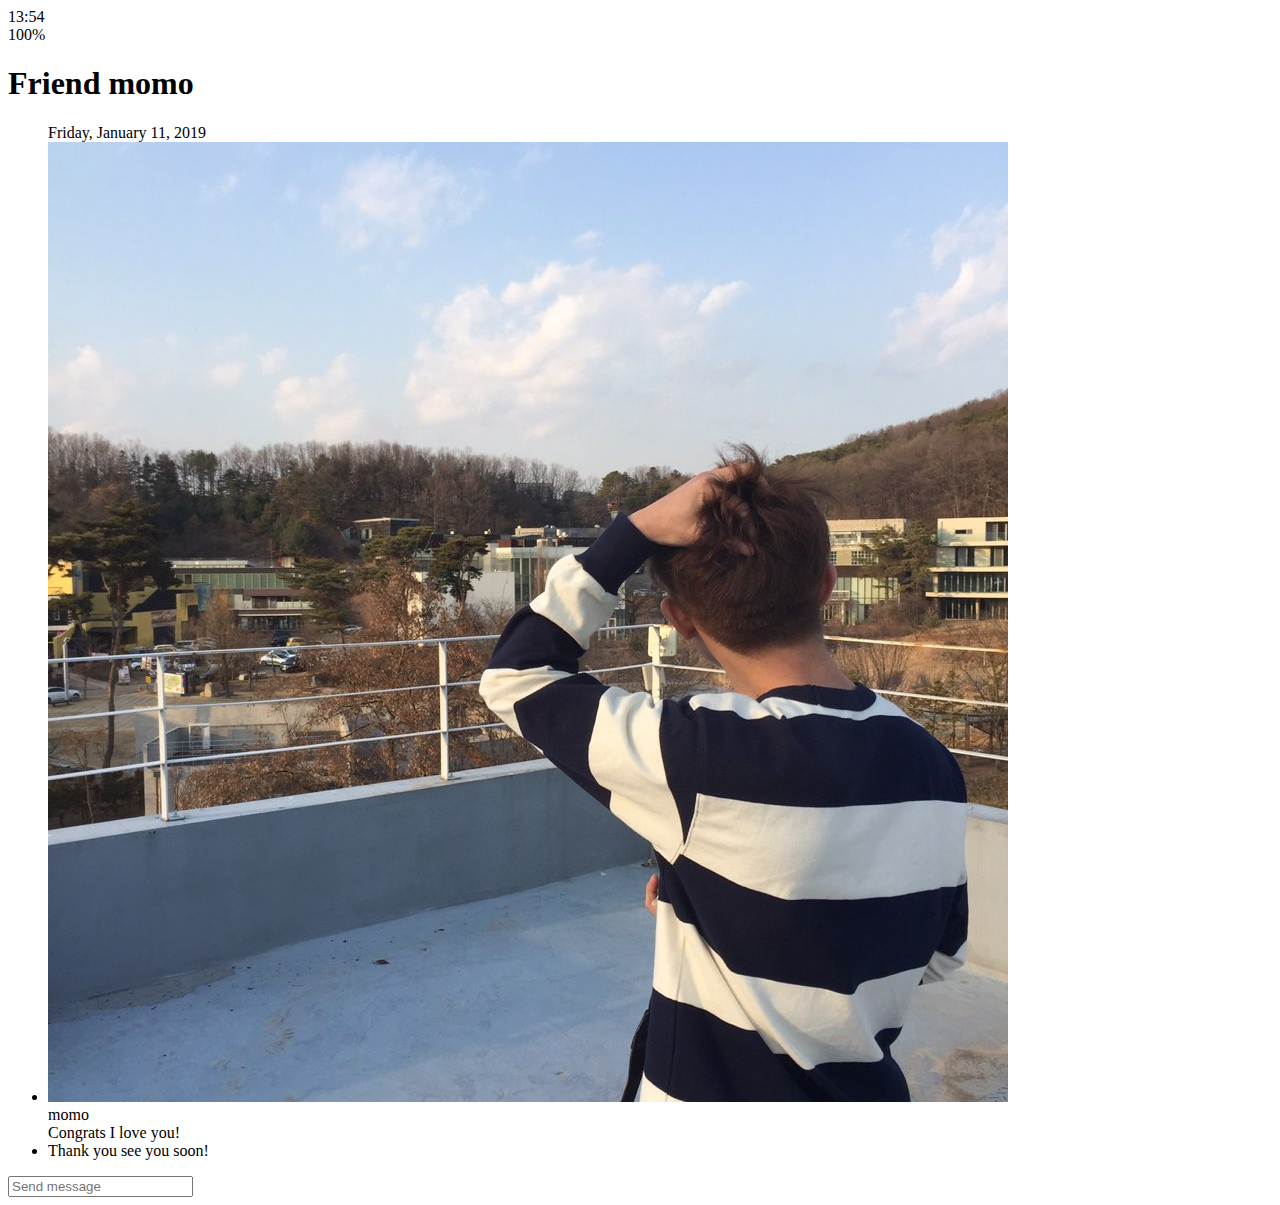
==== chat.html @ 6e22f720 "Finished html .." ====
<!DOCTYPE html>
<html lang="en">
  <head>
    <meta charset="UTF-8" />
    <meta name="viewport" content="width=device-width, initial-scale=1.0" />
    <meta http-equiv="X-UA-Compatible" content="ie=edge" />
    <link
      rel="stylesheet"
      href="https://use.fontawesome.com/releases/v5.8.1/css/all.css"
      integrity="sha384-50oBUHEmvpQ+1lW4y57PTFmhCaXp0ML5d60M1M7uH2+nqUivzIebhndOJK28anvf"
      crossorigin="anonymous"
    />
    <title>Chat | Kakao Clone</title>
  </head>
  <body>
    <div class="status-bar">
      <div class="status-bar__column">
        <span class="status-bar__clock">
          13:54
        </span>
      </div>
      <div class="status-bar__column">
        <i class="far fa-clock"></i>
        <i class="fas fa-volume-mute"></i>
        <i class="fas fa-wifi"></i>
        <span class="status-bar__battery-level">100%</span>
        <i class="fas fa-battery-full"></i>
      </div>
    </div>
    <header class="header">
      <div class="header__header-column">
        <a href="index.html" class="header__back-btn">
          <i class="fas fa-arrow-left fa-2x"></i>
        </a>
        <h1 class="header__title">Friend momo</h1>
      </div>
      <div class="header__header-column">
        <span class="header__icon">
          <i class="fas fa-search"></i>
        </span>
        <div class="header__icon">
          <i class="fas fa-bars"> </i>
        </div>
      </div>
    </header>
    <main class="chat">
      <ul class="chat__message">
        <span class="chat__timestamp">
          Friday, January 11, 2019
        </span>
        <li class="incoming-message message">
          <img src="images/avatar.jpeg" class="g-avatar message__avatar" />
          <div class="message__content">
            <span class="message__author">
              momo
            </span>
            <div class="message__bubble">
              Congrats I love you!
            </div>
          </div>
          <span class="message__timestamp"> </span>
        </li>
        <li class="incoming-message message">
          <span class="message__timestamp"> </span>
          <div class="message__content">
            <div class="message__bubble">
              Thank you see you soon!
            </div>
          </div>
        </li>
      </ul>
    </main>
    <div class="chat__write">
      <div class="chat__write-column">
        <i class="far fa-plus-square"></i>
      </div>
      <div class="chat__write-column">
        <input
          type="text"
          placeholder="Send message"
          class="chat__write-input"
        />
      </div>
      <div class="chat__write-column">
        <span class="chat__write-icon">
          <i class="far fa-smile-wink"></i>
        </span>
        <span class="chat__write-icon">
          <i class="fas fa-microphone"> </i>
        </span>
      </div>
    </div>
  </body>
</html>
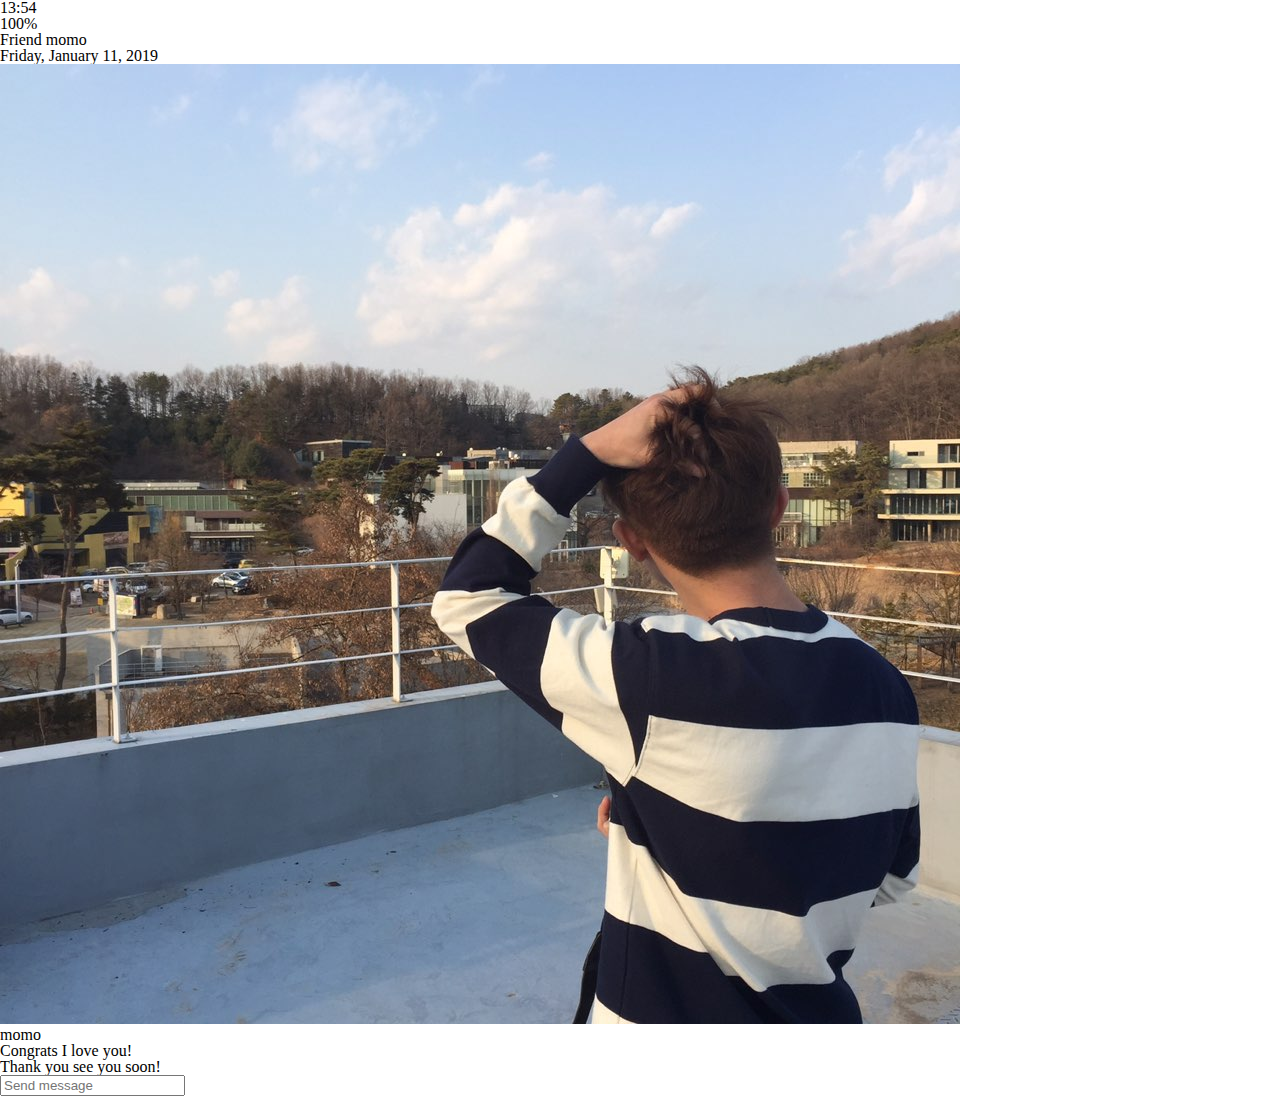
==== commit c42fc8f5: "set reset.css" ====
--- a/chat.html
+++ b/chat.html
@@ -10,6 +10,7 @@
       integrity="sha384-50oBUHEmvpQ+1lW4y57PTFmhCaXp0ML5d60M1M7uH2+nqUivzIebhndOJK28anvf"
       crossorigin="anonymous"
     />
+    <link rel="stylesheet" href="css/styles.css" />
     <title>Chat | Kakao Clone</title>
   </head>
   <body>
--- a/css/styles.css
+++ b/css/styles.css
@@ -0,0 +1 @@
+@import "reset.css";
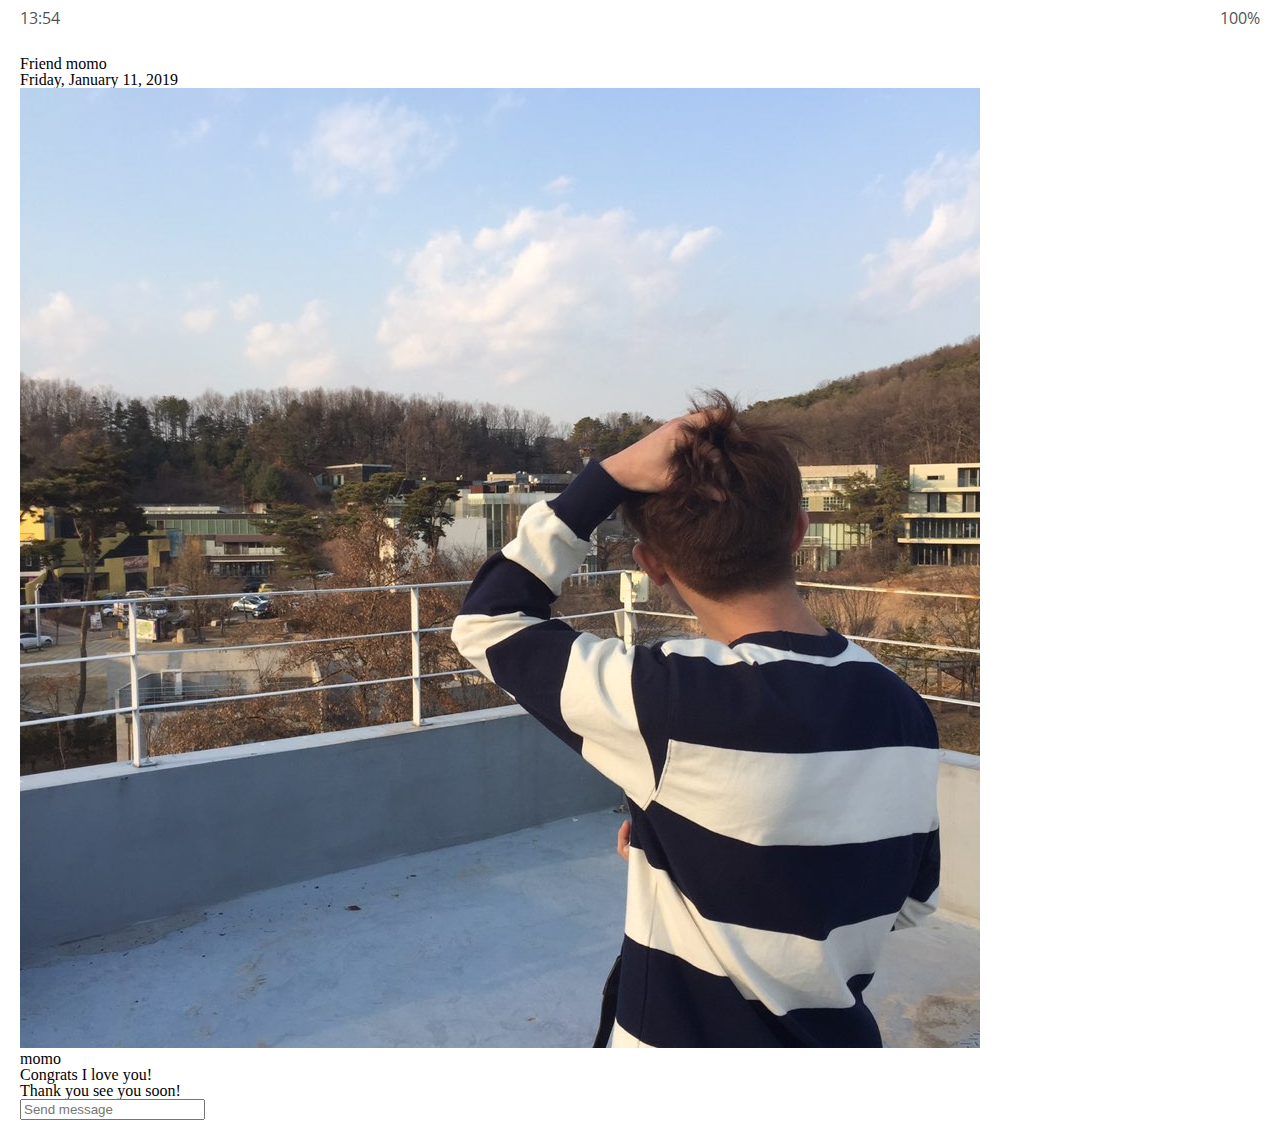
==== commit 18236760: "class:status-bar set css --ing" ====
--- a/chat.html
+++ b/chat.html
@@ -21,7 +21,7 @@
         </span>
       </div>
       <div class="status-bar__column">
-        <i class="far fa-clock"></i>
+        <i class="fas fa-clock"></i>
         <i class="fas fa-volume-mute"></i>
         <i class="fas fa-wifi"></i>
         <span class="status-bar__battery-level">100%</span>
--- a/css/styles.css
+++ b/css/styles.css
@@ -1 +1,8 @@
+@import url("https://fonts.googleapis.com/css?family=Open+Sans:400,700");
 @import "reset.css";
+@import "status-bar.css";
+body {
+  background-color: white;
+  padding: 10px 20px;
+  color: #020202;
+}
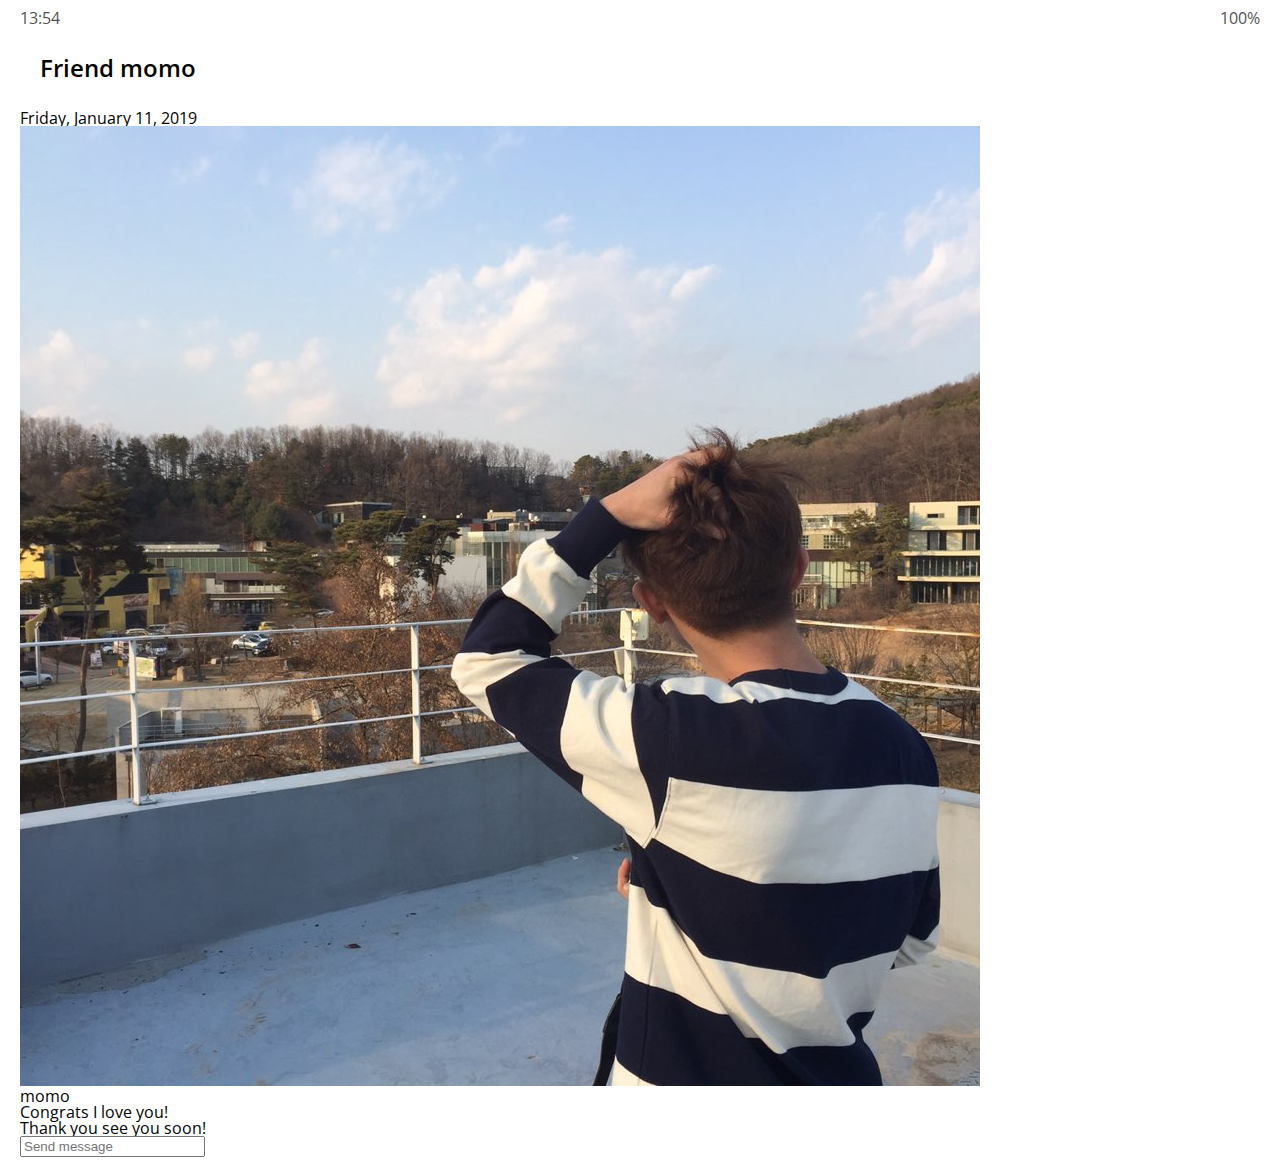
==== commit 7ac96889: "header set css" ====
--- a/chat.html
+++ b/chat.html
@@ -31,7 +31,7 @@
     <header class="header">
       <div class="header__header-column">
         <a href="index.html" class="header__back-btn">
-          <i class="fas fa-arrow-left fa-2x"></i>
+          <i class="fas fa-arrow-left"></i>
         </a>
         <h1 class="header__title">Friend momo</h1>
       </div>
@@ -39,9 +39,9 @@
         <span class="header__icon">
           <i class="fas fa-search"></i>
         </span>
-        <div class="header__icon">
+        <span class="header__icon">
           <i class="fas fa-bars"> </i>
-        </div>
+        </span>
       </div>
     </header>
     <main class="chat">
--- a/css/styles.css
+++ b/css/styles.css
@@ -1,8 +1,16 @@
-@import url("https://fonts.googleapis.com/css?family=Open+Sans:400,700");
+@import url("https://fonts.googleapis.com/css?family=Open+Sans:400,600");
 @import "reset.css";
 @import "status-bar.css";
+@import "header.css";
+
 body {
   background-color: white;
   padding: 10px 20px;
   color: #020202;
+  font-family: "Open Sans", -apple-system, BlinkMacSystemFont, "Segoe UI",
+    Roboto, Oxygen, Ubuntu, Cantarell, "Open Sans", "Helvetica Neue", sans-serif;
 }
+
+a {
+  color: inherit;
+}
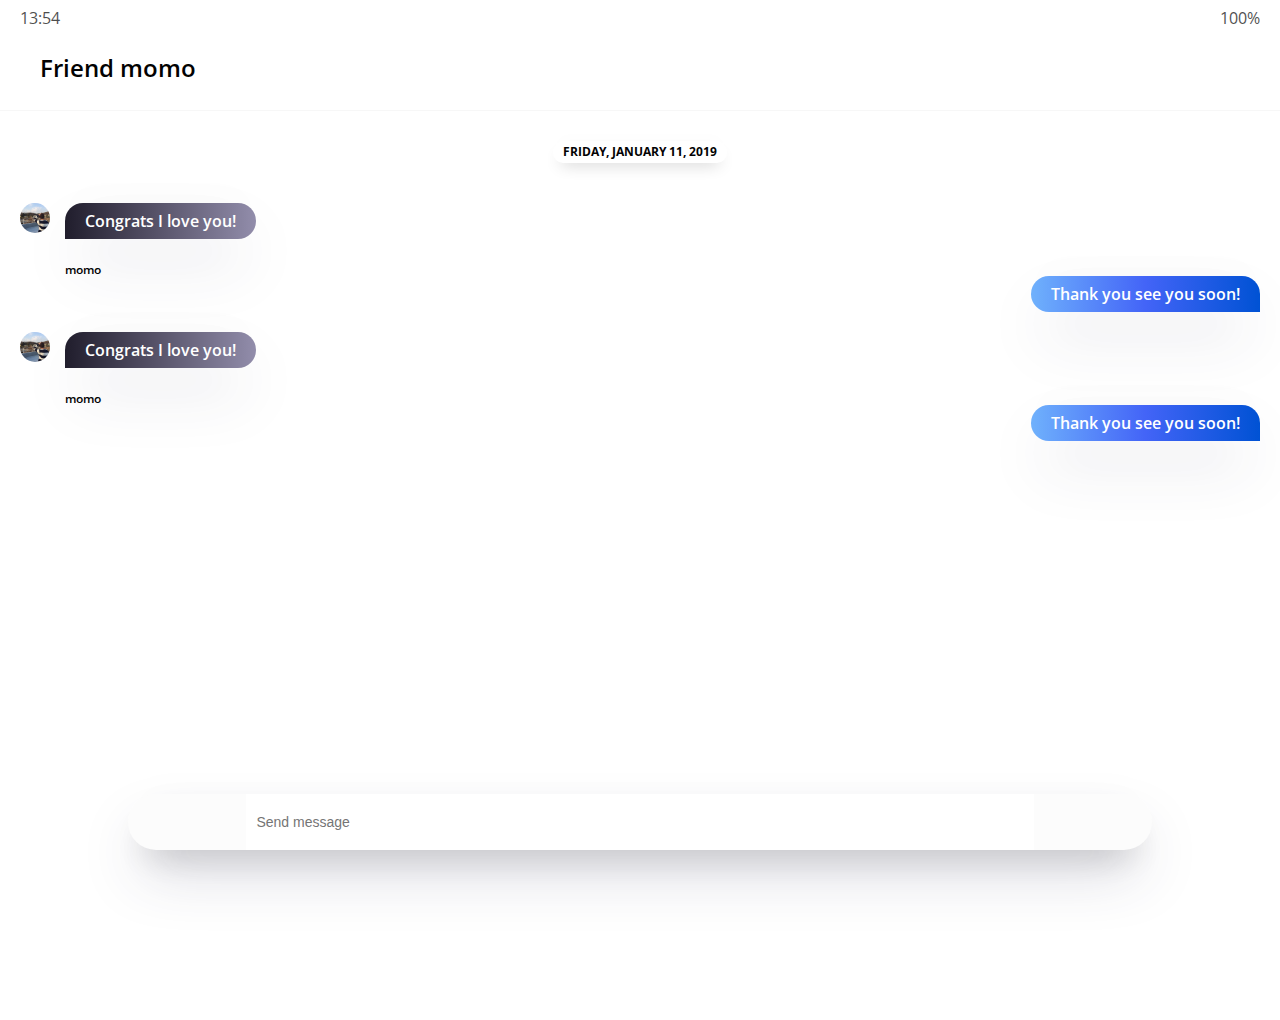
==== commit 256d24a5: "Chat Screen is done && debug" ====
--- a/chat.html
+++ b/chat.html
@@ -13,7 +13,7 @@
     <link rel="stylesheet" href="css/styles.css" />
     <title>Chat | Kakao Clone</title>
   </head>
-  <body>
+  <body class="chats-body">
     <div class="status-bar">
       <div class="status-bar__column">
         <span class="status-bar__clock">
@@ -44,29 +44,41 @@
         </span>
       </div>
     </header>
-    <main class="chat">
-      <ul class="chat__message">
-        <span class="chat__timestamp">
-          Friday, January 11, 2019
-        </span>
+    <main class="chat-screen">
+      <ul class="chat__messages">
+        <span class="chat__timestamp">Friday, January 11, 2019 </span>
         <li class="incoming-message message">
           <img src="images/avatar.jpeg" class="g-avatar message__avatar" />
           <div class="message__content">
+            <span class="message__bubble">
+              Congrats I love you!
+            </span>
             <span class="message__author">
               momo
             </span>
-            <div class="message__bubble">
-              Congrats I love you!
-            </div>
           </div>
-          <span class="message__timestamp"> </span>
+        </li>
+        <li class="sent-message message">
+          <div class="message-content">
+            <span class="message__bubble">
+              Thank you see you soon!
+            </span>
+          </div>
         </li>
         <li class="incoming-message message">
-          <span class="message__timestamp"> </span>
-          <div class="message__content">
-            <div class="message__bubble">
+          <img src="images/avatar.jpeg" class="m-avatar message__avatar" />
+          <div class="message-content">
+            <span class="message__bubble">
+              Congrats I love you!
+            </span>
+            <span class="message__author">momo</span>
+          </div>
+        </li>
+        <li class="sent-message message">
+          <div class="message-content">
+            <span class="message__bubble">
               Thank you see you soon!
-            </div>
+            </span>
           </div>
         </li>
       </ul>
--- a/css/styles.css
+++ b/css/styles.css
@@ -1,7 +1,14 @@
-@import url("https://fonts.googleapis.com/css?family=Open+Sans:400,600");
+@import url("https://fonts.googleapis.com/css?family=Open+Sans:400,300,600");
 @import "reset.css";
 @import "status-bar.css";
 @import "header.css";
+@import "nav-bar.css";
+@import "friend.css";
+@import "friends.css";
+@import "find.css";
+@import "more.css";
+@import "settings.css";
+@import "chat.css";
 
 body {
   background-color: white;
@@ -10,7 +17,11 @@
   font-family: "Open Sans", -apple-system, BlinkMacSystemFont, "Segoe UI",
     Roboto, Oxygen, Ubuntu, Cantarell, "Open Sans", "Helvetica Neue", sans-serif;
 }
+* {
+  box-sizing: border-box;
+}
 
 a {
   color: inherit;
+  text-decoration: none;
 }
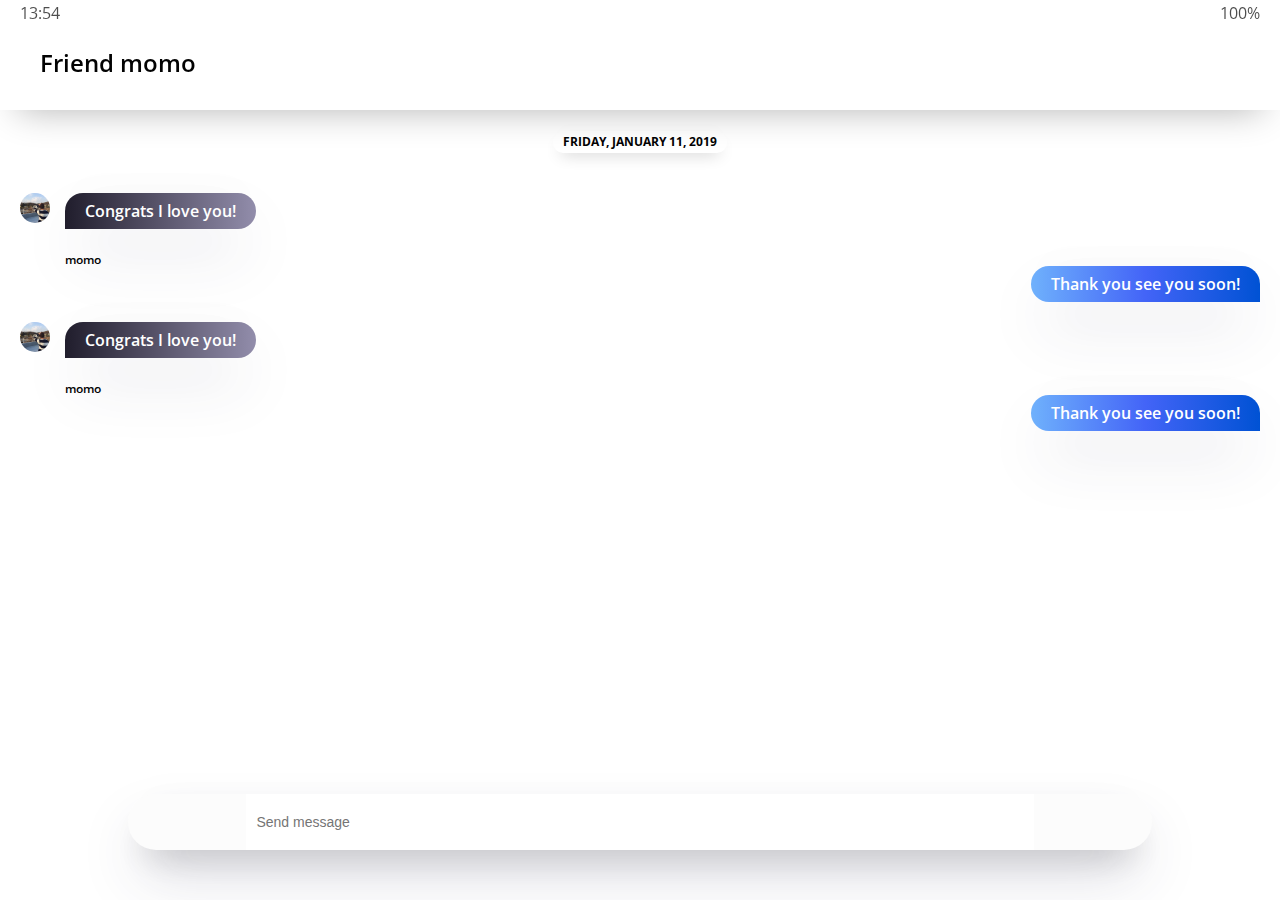
==== commit 4cc27563: "Fixed Header" ====
--- a/chat.html
+++ b/chat.html
@@ -14,36 +14,38 @@
     <title>Chat | Kakao Clone</title>
   </head>
   <body class="chats-body">
-    <div class="status-bar">
-      <div class="status-bar__column">
-        <span class="status-bar__clock">
-          13:54
-        </span>
+    <div class="header-wrapper">
+      <div class="status-bar">
+        <div class="status-bar__column">
+          <span class="status-bar__clock">
+            13:54
+          </span>
+        </div>
+        <div class="status-bar__column">
+          <i class="fas fa-clock"></i>
+          <i class="fas fa-volume-mute"></i>
+          <i class="fas fa-wifi"></i>
+          <span class="status-bar__battery-level">100%</span>
+          <i class="fas fa-battery-full"></i>
+        </div>
       </div>
-      <div class="status-bar__column">
-        <i class="fas fa-clock"></i>
-        <i class="fas fa-volume-mute"></i>
-        <i class="fas fa-wifi"></i>
-        <span class="status-bar__battery-level">100%</span>
-        <i class="fas fa-battery-full"></i>
-      </div>
+      <header class="header">
+        <div class="header__header-column">
+          <a href="index.html" class="header__back-btn">
+            <i class="fas fa-arrow-left"></i>
+          </a>
+          <h1 class="header__title">Friend momo</h1>
+        </div>
+        <div class="header__header-column">
+          <span class="header__icon">
+            <i class="fas fa-search"></i>
+          </span>
+          <span class="header__icon">
+            <i class="fas fa-bars"> </i>
+          </span>
+        </div>
+      </header>
     </div>
-    <header class="header">
-      <div class="header__header-column">
-        <a href="index.html" class="header__back-btn">
-          <i class="fas fa-arrow-left"></i>
-        </a>
-        <h1 class="header__title">Friend momo</h1>
-      </div>
-      <div class="header__header-column">
-        <span class="header__icon">
-          <i class="fas fa-search"></i>
-        </span>
-        <span class="header__icon">
-          <i class="fas fa-bars"> </i>
-        </span>
-      </div>
-    </header>
     <main class="chat-screen">
       <ul class="chat__messages">
         <span class="chat__timestamp">Friday, January 11, 2019 </span>
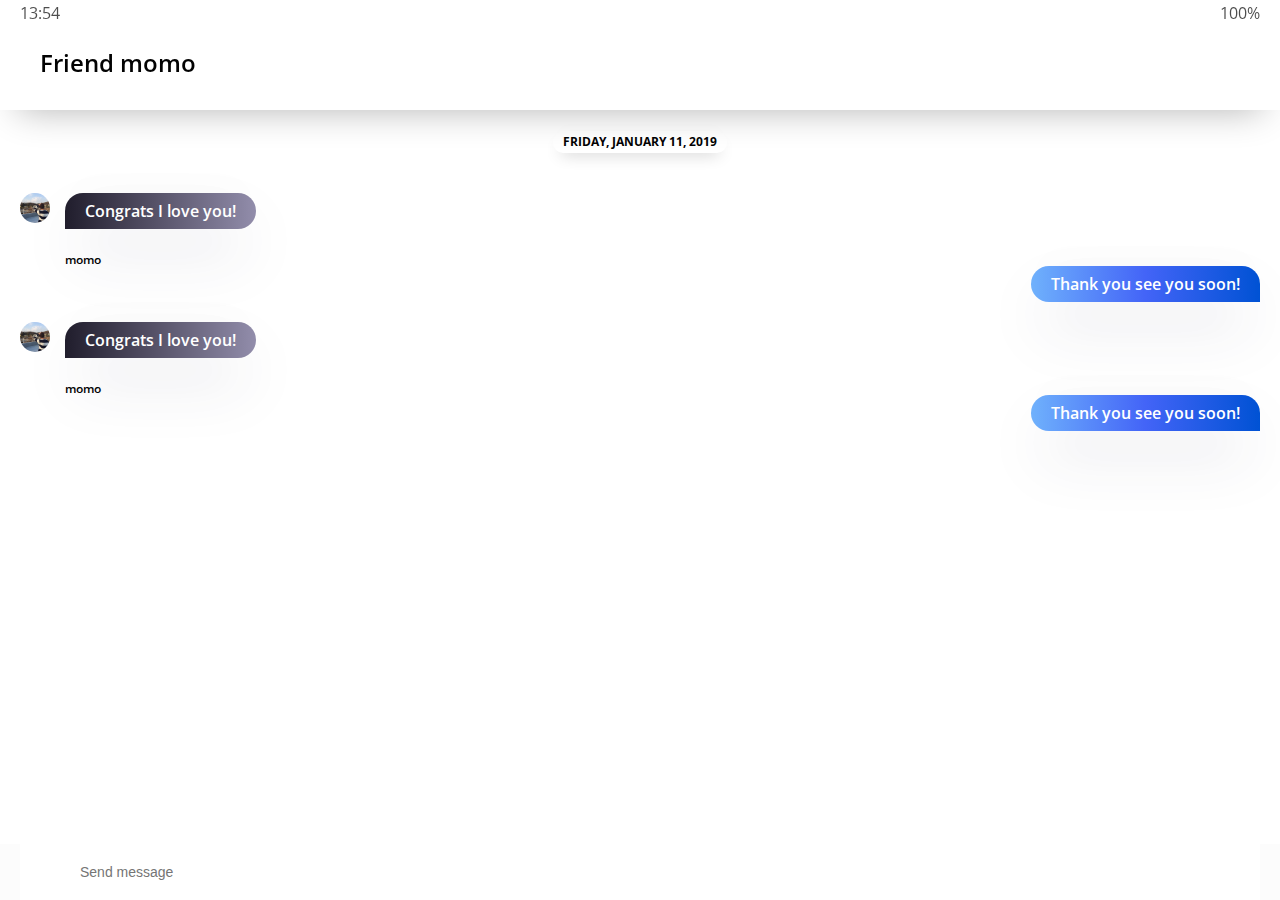
==== commit 75d04c8f: "transition" ====
--- a/chat.html
+++ b/chat.html
@@ -85,22 +85,21 @@
         </li>
       </ul>
     </main>
-    <div class="chat__write">
-      <div class="chat__write-column">
+    <div class="chat__write--container">
+      <input
+        type="text"
+        class="chat__write"
+        placeholder="Send message"
+        class="chat__write-input"
+      />
+      <div class="chat__icon-left chat__icon">
         <i class="far fa-plus-square"></i>
       </div>
-      <div class="chat__write-column">
-        <input
-          type="text"
-          placeholder="Send message"
-          class="chat__write-input"
-        />
-      </div>
-      <div class="chat__write-column">
+      <div class="chat__icon-right chat__icon">
         <span class="chat__write-icon">
           <i class="far fa-smile-wink"></i>
         </span>
-        <span class="chat__write-icon">
+        <span class="chat__write-icon icon_red">
           <i class="fas fa-microphone"> </i>
         </span>
       </div>
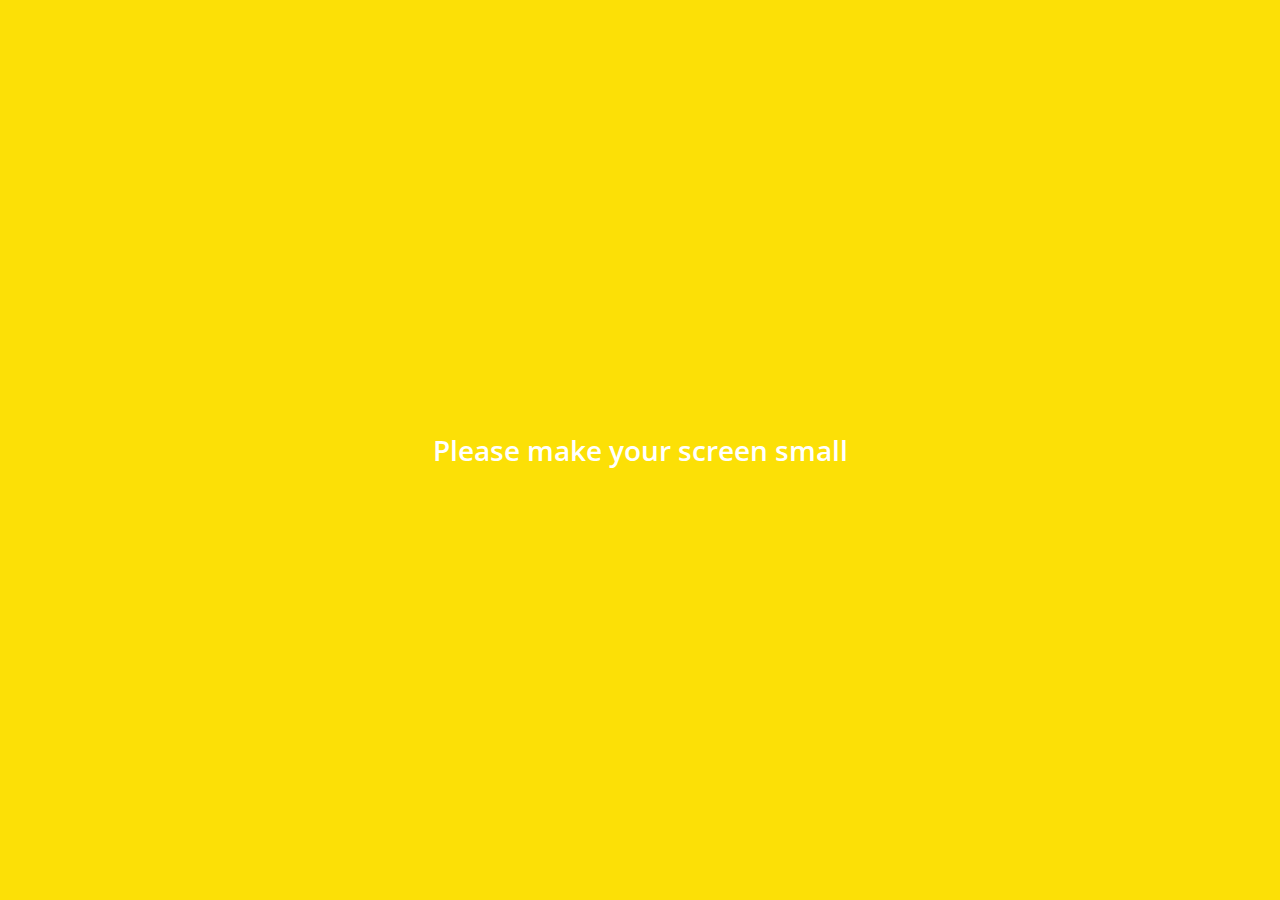
==== commit d268f709: "is done" ====
--- a/chat.html
+++ b/chat.html
@@ -104,5 +104,8 @@
         </span>
       </div>
     </div>
+    <div class="bigScreen">
+      <span class="bigScreen__text">Please make your screen small </span>
+    </div>
   </body>
 </html>
--- a/css/styles.css
+++ b/css/styles.css
@@ -9,6 +9,7 @@
 @import "more.css";
 @import "settings.css";
 @import "chat.css";
+@import "mobile.css";
 
 body {
   background-color: white;
@@ -25,3 +26,17 @@
   color: inherit;
   text-decoration: none;
 }
+
+@keyframes fadeIn {
+  from {
+    opacity: 0;
+    transform: translateY(50px);
+  }
+  to {
+    opacity: 1;
+    transform: none;
+  }
+}
+main {
+  animation: fadeIn 0.5s ease-in-out;
+}
